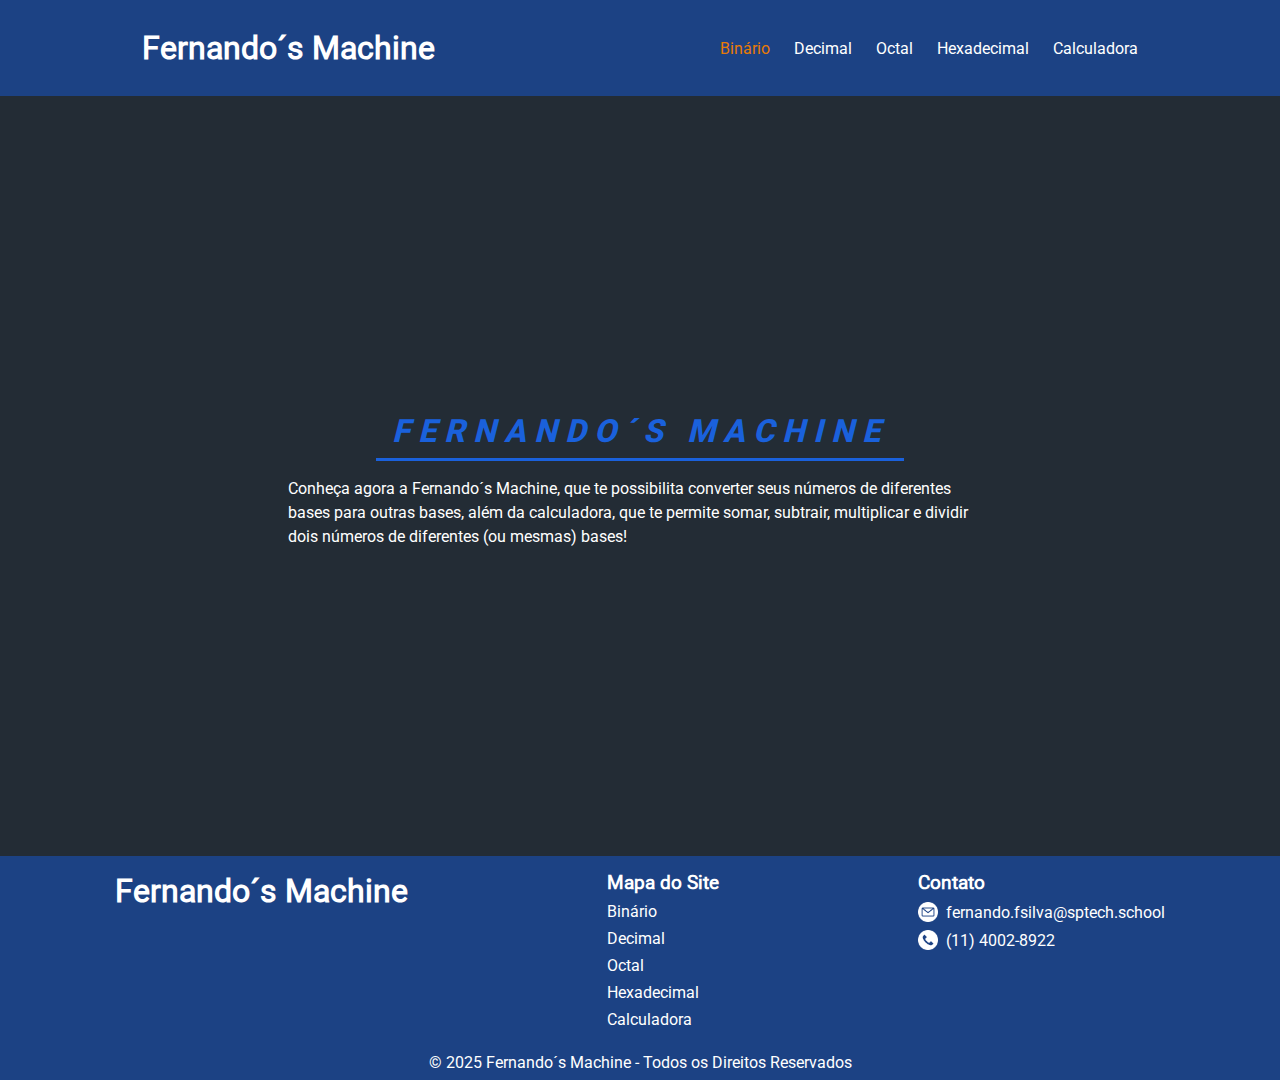
==== pages/binario.html @ cced06ce "Primeiro Commit" ====
<!DOCTYPE html>
<html lang="pt-br">
    <head>
        <meta charset="UTF-8">
        <meta name="viewport" content="width=device-width, initial-scale=1.0">
        <title> Binário - Fernando´s Machine</title>
        <link rel="stylesheet" href="../css/body.css">
        <link rel="stylesheet" href="../css/header.css">
        <link rel="stylesheet" href="../css/main.css">
        <link rel="stylesheet" href="../css/footer.css">
    </head>
    <body>
        <header>
            <h1> Fernando´s Machine </h1>

            <nav>
                <a href="binario.html" class="selecionado"> Binário </a>
                <a href="decimal.html"> Decimal </a>
                <a href="octal.html"> Octal </a>
                <a href="hexadecimal.html"> Hexadecimal </a>
                <a href="calculadora.html"> Calculadora </a> 
            </nav>
        </header>

        <main>
            <section class="principal">
                <section class="textos">
                    <h1 class="vermelho"> Fernando´s Machine </h1>
                    <p> 
                        Conheça agora a Fernando´s Machine, que te possibilita converter seus números de diferentes bases para 
                        outras bases, além da calculadora, que te permite somar, subtrair, multiplicar e dividir dois números de 
                        diferentes (ou mesmas) bases!
                    </p>
                </section>
            </section>
        </main>

        <footer>
            <section class="links">
                <h1> Fernando´s Machine </h1>

                <nav>
                    <h3> Mapa do Site </h3>
                    <a href="binario.html"> Binário </a>
                    <a href="decimal.html"> Decimal </a>
                    <a href="octal.html"> Octal </a>
                    <a href="hexadecimal.html"> Hexadecimal </a>
                    <a href="calculadora.html"> Calculadora </a> 
                </nav>

                <nav>
                    <h3> Contato </h3>
                    <p> <img src="../img/icone/iconeEmail.png" alt="Icone do E-mail" class="icone"> fernando.fsilva@sptech.school </p>
                    <p> <img src="../img/icone/iconeTelefone.png" alt="Icone do Telefone" class="icone"> (11) 4002-8922 </p>
                </nav>
            </section>

            <section class="texto">
                <p> &copy; 2025 Fernando´s Machine - Todos os Direitos Reservados </p>
            </section>
        </footer>
    </body>
</html>
---- css/body.css ----
*{
    margin: 0;
    padding: 0;
    box-sizing: border-box;
}

@font-face{
    font-family: "Roboto-Regular";
    src: url("../fonte/Roboto/static/Roboto-Regular.ttf");
}

@font-face{
    font-family: "Roboto-Extrabold";
    src: url("../fonte/Roboto/static/Roboto-ExtraBold.ttf");
}

:root{
    --corTexto: #ffffff;
    --fundoHeaderFooter: rgba(28,66,132,1);
    --fundoBody: #232c35;
    --textoH1: rgb(26, 97, 220);
    --linkSelec: rgb(232, 122, 5);
}

body{
    width: 100vw;
    height: 120vh;
    display: grid;
    grid-template-rows: 6rem 1fr 14rem;
    font-family: "Roboto-Regular";
    overflow-x: hidden;
    background-color: var(--fundoBody);
    color: var(--corTexto);
}
---- css/header.css ----
header{
    display: flex;
    justify-content: space-around;
    align-items: center;
    background-color: var(--fundoHeaderFooter);

    nav{
        display: flex;
        gap: 1.5rem;

        a{
            color: var(--corTexto);
            text-decoration: none;
        }

        a.selecionado{
            color: var(--linkSelec);
        }
    }
}
---- css/main.css ----
main{
    display: flex;
    flex-direction: column;
    justify-content: center;
    align-items: center;
    padding: 5rem 0;

    .principal{
        display: flex;
        justify-content: center;
        align-items: center;
        margin: 0 12rem;
        border-radius: 4rem;
        border: none;

        .textos{
            display: flex;
            flex-direction: column;
            justify-content: center;
            align-items: center;
            padding: 3rem 6rem;
            gap: 1rem;
    
            h1.vermelho{
                color: var(--textoH1);
                font-style: italic;
                text-transform: uppercase;
                letter-spacing: 0.5rem;
                font-family: "Roboto-ExtraBold";
                padding: 0.5rem 1rem;
                font-size: 2rem;
                border-bottom: solid 0.2rem var(--textoH1);
            }
    
            p{
                line-height: 1.5rem;
            }
        }
    }

}
---- css/footer.css ----
footer{
    display: grid;
    grid-template-rows: 5fr 1fr;
    background-color: var(--fundoHeaderFooter);

    .links{
        display: flex;
        justify-content: space-around;
        padding: 1rem;

        nav{
            display: flex;
            flex-direction: column;
            gap: 0.5rem;

            p{
                display: flex;
                align-items: center;
                gap: 0.5rem;
            }

            img{
                width: 1.25rem;
                height: 1.25rem;
                object-fit: cover;
            }

            a{
                color: #ffffff;
                text-decoration: none;
            }
        }

    }

    .texto{
        display: flex;
        justify-content: center;
        align-items: center;
    }
}
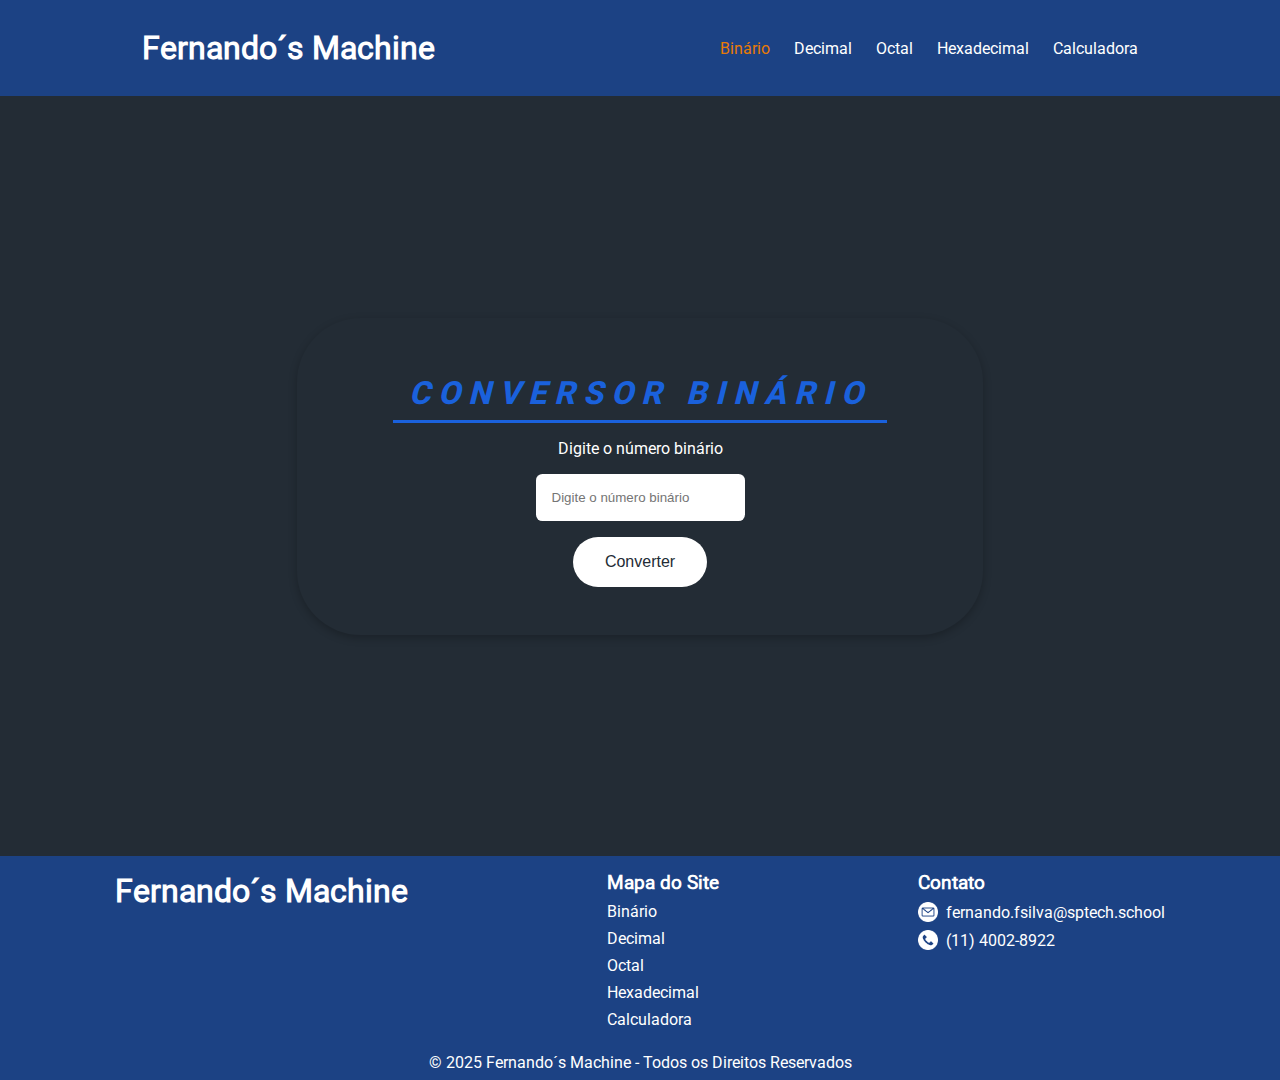
==== commit abcd8ece: "Adicionando js conversores" ====
--- a/pages/binario.html
+++ b/pages/binario.html
@@ -11,7 +11,9 @@
     </head>
     <body>
         <header>
-            <h1> Fernando´s Machine </h1>
+            <a href="../index.html">
+                <h1> Fernando´s Machine </h1>
+            </a>
 
             <nav>
                 <a href="binario.html" class="selecionado"> Binário </a>
@@ -25,19 +27,25 @@
         <main>
             <section class="principal">
                 <section class="textos">
-                    <h1 class="vermelho"> Fernando´s Machine </h1>
-                    <p> 
-                        Conheça agora a Fernando´s Machine, que te possibilita converter seus números de diferentes bases para 
-                        outras bases, além da calculadora, que te permite somar, subtrair, multiplicar e dividir dois números de 
-                        diferentes (ou mesmas) bases!
-                    </p>
+                    <h1 class="titulo"> Conversor Binário </h1>
+
+                    <label for="ipt_binario"> Digite o número binário </label>
+                    <input type="number" name="ipt_binario" id="ipt_binario" placeholder="Digite o número binário">
+    
+                    <button onclick="converterBin()" class="botao"> Converter </button>
                 </section>
+            </section>
+
+            <section class="principal" id="mostrar_resposta">
+                <section class="textos" id="resposta"></section>
             </section>
         </main>
 
         <footer>
             <section class="links">
-                <h1> Fernando´s Machine </h1>
+                <a href="../index.html">
+                    <h1> Fernando´s Machine </h1>
+                </a>
 
                 <nav>
                     <h3> Mapa do Site </h3>
@@ -60,4 +68,5 @@
             </section>
         </footer>
     </body>
+    <script src="../js/binario.js" defer></script>
 </html>--- a/css/header.css
+++ b/css/header.css
@@ -4,14 +4,20 @@
     align-items: center;
     background-color: var(--fundoHeaderFooter);
 
+    a{
+        color: var(--corTexto);
+        text-decoration: none;
+        transition: all ease-in-out 0.2s;
+    }
+
+    a:hover{
+        color: var(--linkSelec);
+    }
+    
     nav{
         display: flex;
         gap: 1.5rem;
 
-        a{
-            color: var(--corTexto);
-            text-decoration: none;
-        }
 
         a.selecionado{
             color: var(--linkSelec);
--- a/css/main.css
+++ b/css/main.css
@@ -4,6 +4,7 @@
     justify-content: center;
     align-items: center;
     padding: 5rem 0;
+    gap: rem;
 
     .principal{
         display: flex;
@@ -12,6 +13,7 @@
         margin: 0 12rem;
         border-radius: 4rem;
         border: none;
+        box-shadow: rgba(0, 0, 0, 0.24) 0px 3px 8px;
 
         .textos{
             display: flex;
@@ -21,21 +23,59 @@
             padding: 3rem 6rem;
             gap: 1rem;
     
-            h1.vermelho{
-                color: var(--textoH1);
-                font-style: italic;
-                text-transform: uppercase;
-                letter-spacing: 0.5rem;
-                font-family: "Roboto-ExtraBold";
-                padding: 0.5rem 1rem;
-                font-size: 2rem;
-                border-bottom: solid 0.2rem var(--textoH1);
-            }
+        }
+
+        h1.titulo{
+            color: var(--textoH1);
+            font-style: italic;
+            text-transform: uppercase;
+            letter-spacing: 0.5rem;
+            font-family: "Roboto-ExtraBold";
+            padding: 0.5rem 1rem;
+            font-size: 2rem;
+            border-bottom: solid 0.2rem var(--textoH1);
+        }
+
+        p{
+            line-height: 1.5rem;
+        }
+        
+        .botao{
+            background-color: var(--corTexto);
+            color: var(--fundoBody);
+            padding: 1rem 2rem;
+            text-decoration: none;
+            border-radius: 2rem;
+            border: none;
+            transition: all ease-in-out 0.2s;
+            cursor: pointer;
+            font-size: 1rem;
+        }
+
+        .botao:hover{
+            background-color: var(--fundoHeaderFooter);
+            color: var(--corTexto);
+        }
+
+        input, select{
+            padding: 1rem;
+            border-radius: 0.4rem;
+            border: none;
+        }
+
+        select{
+            cursor: pointer;
+        }
+
+        .linha{
+            display: flex;
+            flex-direction: row;
+            gap: 0.5rem;
+        }
+
+    }
     
-            p{
-                line-height: 1.5rem;
-            }
-        }
+    #mostrar_resposta{
+        display: none;
     }
-
 }--- a/css/footer.css
+++ b/css/footer.css
@@ -2,7 +2,17 @@
     display: grid;
     grid-template-rows: 5fr 1fr;
     background-color: var(--fundoHeaderFooter);
+    
+    a{
+        color: #ffffff;
+        text-decoration: none;
+        transition: all ease-in-out 0.2s;
+    }
 
+    a:hover{
+        color: var(--linkSelec);
+    }
+    
     .links{
         display: flex;
         justify-content: space-around;
@@ -25,10 +35,6 @@
                 object-fit: cover;
             }
 
-            a{
-                color: #ffffff;
-                text-decoration: none;
-            }
         }
 
     }
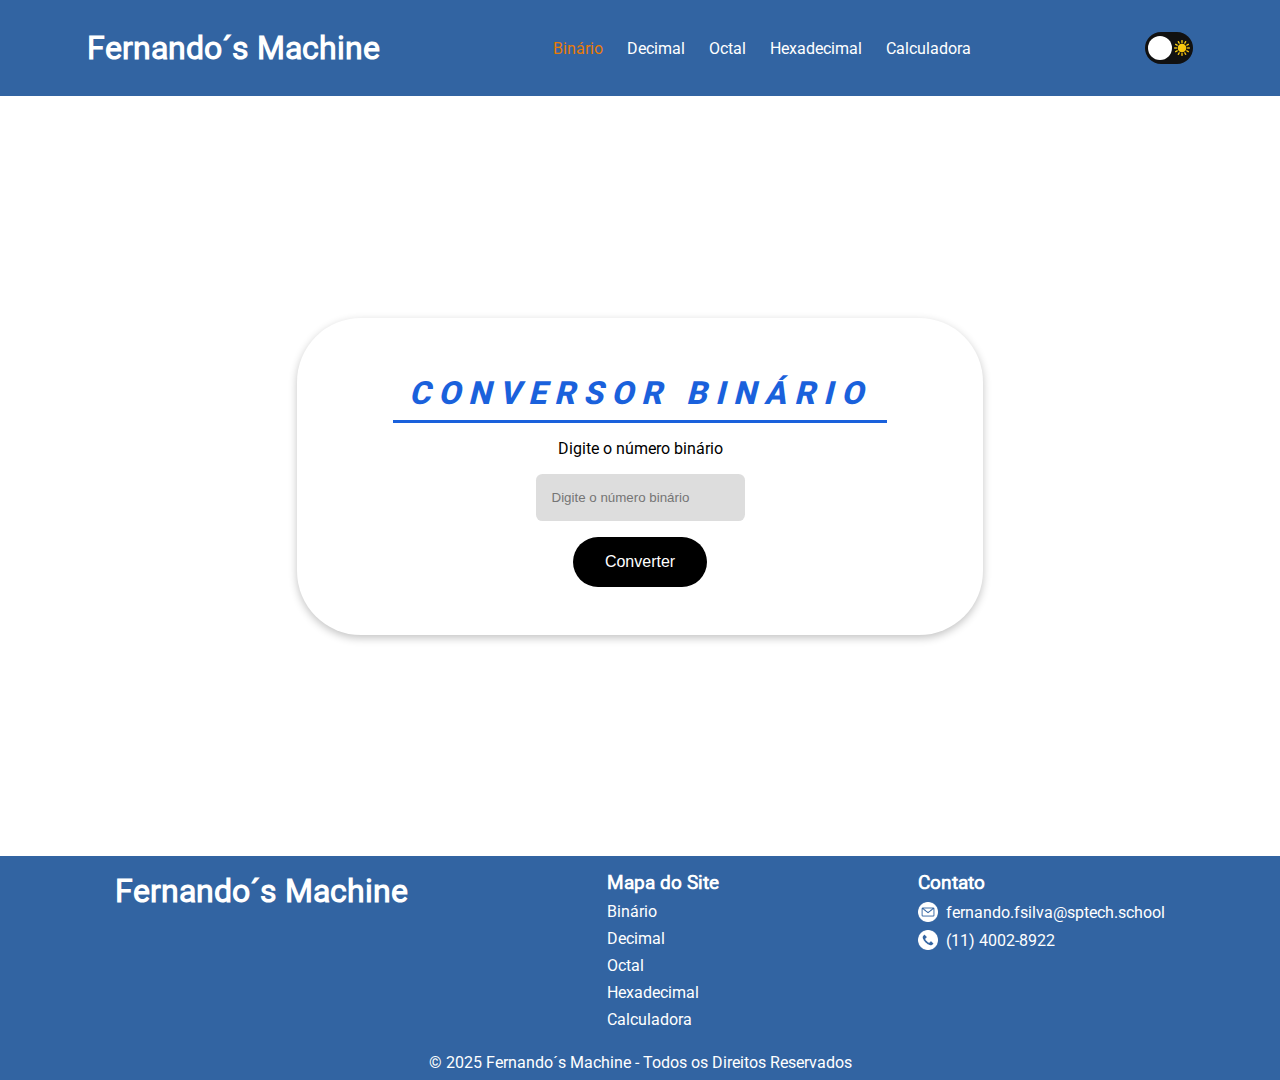
==== commit 1f45f173: "Terminando Calculadora e adicionando DarkMode" ====
--- a/pages/binario.html
+++ b/pages/binario.html
@@ -22,6 +22,17 @@
                 <a href="hexadecimal.html"> Hexadecimal </a>
                 <a href="calculadora.html"> Calculadora </a> 
             </nav>
+
+            <section class="tema">
+                <input type="checkbox" name="check" id="check" class="checkbox">    
+                <label class="labelCheck" for="check">
+                    <img src="../img/icone/luaImg.png" class="icones" alt="Icone da Lua">
+                    <img src="../img/icone/solImg.png" class="icones" alt="Icone da Sol">
+
+
+                    <section class="ball"></section>
+                </label>
+            </section>
         </header>
 
         <main>
@@ -69,4 +80,5 @@
         </footer>
     </body>
     <script src="../js/binario.js" defer></script>
+    <script src="../js/darkmode.js" defer></script>
 </html>--- a/css/body.css
+++ b/css/body.css
@@ -15,11 +15,22 @@
 }
 
 :root{
+    --corLinks: #ffffff;
+    --corTexto: #000000;
+    --fundoHeaderFooter: rgba(50,100,162,1);
+    --fundoBody: #ffffff;
+    --textoH1: rgb(26, 97, 220);
+    --linkSelec: rgb(232, 122, 5);
+    --fundoInput: #dddddd;
+}
+
+:root .temaescuro{
     --corTexto: #ffffff;
     --fundoHeaderFooter: rgba(28,66,132,1);
     --fundoBody: #232c35;
     --textoH1: rgb(26, 97, 220);
     --linkSelec: rgb(232, 122, 5);
+    --fundoInput: #ffffff;
 }
 
 body{
@@ -31,4 +42,5 @@
     overflow-x: hidden;
     background-color: var(--fundoBody);
     color: var(--corTexto);
+    transition: all 0.2s ease-in-out;
 }--- a/css/header.css
+++ b/css/header.css
@@ -5,7 +5,7 @@
     background-color: var(--fundoHeaderFooter);
 
     a{
-        color: var(--corTexto);
+        color: var(--corLinks);
         text-decoration: none;
         transition: all ease-in-out 0.2s;
     }
@@ -23,4 +23,42 @@
             color: var(--linkSelec);
         }
     }
+
+    input.checkbox{
+        opacity: 0;
+        position: absolute;
+    }
+    
+    label.labelCheck{
+        background-color: #111111;
+        border-radius: 3rem;
+        cursor: pointer;
+        display: flex;
+        align-items: center;
+        justify-content: space-between;
+        padding: 0.2rem;
+        position: relative;
+        height: 2rem;
+        width: 3rem;
+    }
+    
+    label.labelCheck .ball{
+        background-color: #ffffff;
+        border-radius: 50%;
+        position: absolute;
+        height: 1.5rem;
+        width: 1.5rem;
+    
+        transform: translateX(0rem);
+        transition: transform 0.2s linear;
+    }
+    
+    input.checkbox:checked + .labelCheck .ball{
+        transform: translateX(1.1rem);
+    }
+
+    .icones{
+        height: 1rem;
+        width: 1rem;
+    }
 }--- a/css/main.css
+++ b/css/main.css
@@ -54,13 +54,14 @@
 
         .botao:hover{
             background-color: var(--fundoHeaderFooter);
-            color: var(--corTexto);
+            color: var(--corLinks);
         }
 
         input, select{
             padding: 1rem;
             border-radius: 0.4rem;
             border: none;
+            background-color: var(--fundoInput);
         }
 
         select{
@@ -74,6 +75,23 @@
         }
 
     }
+
+    table{
+        border: 0.01rem solid #000000;
+    }
+    
+    th{
+        color: #ffffff;
+        background-color: #000000;
+        padding: 0.5rem 1rem;
+        text-align: center;
+    }
+    
+    td{
+        background-color: #00000035;
+        text-align: center;
+        padding: 0.5rem 1rem;
+    }
     
     #mostrar_resposta{
         display: none;
--- a/css/footer.css
+++ b/css/footer.css
@@ -2,9 +2,10 @@
     display: grid;
     grid-template-rows: 5fr 1fr;
     background-color: var(--fundoHeaderFooter);
+    color: var(--corLinks);
     
     a{
-        color: #ffffff;
+        color: var(--corLinks);
         text-decoration: none;
         transition: all ease-in-out 0.2s;
     }
